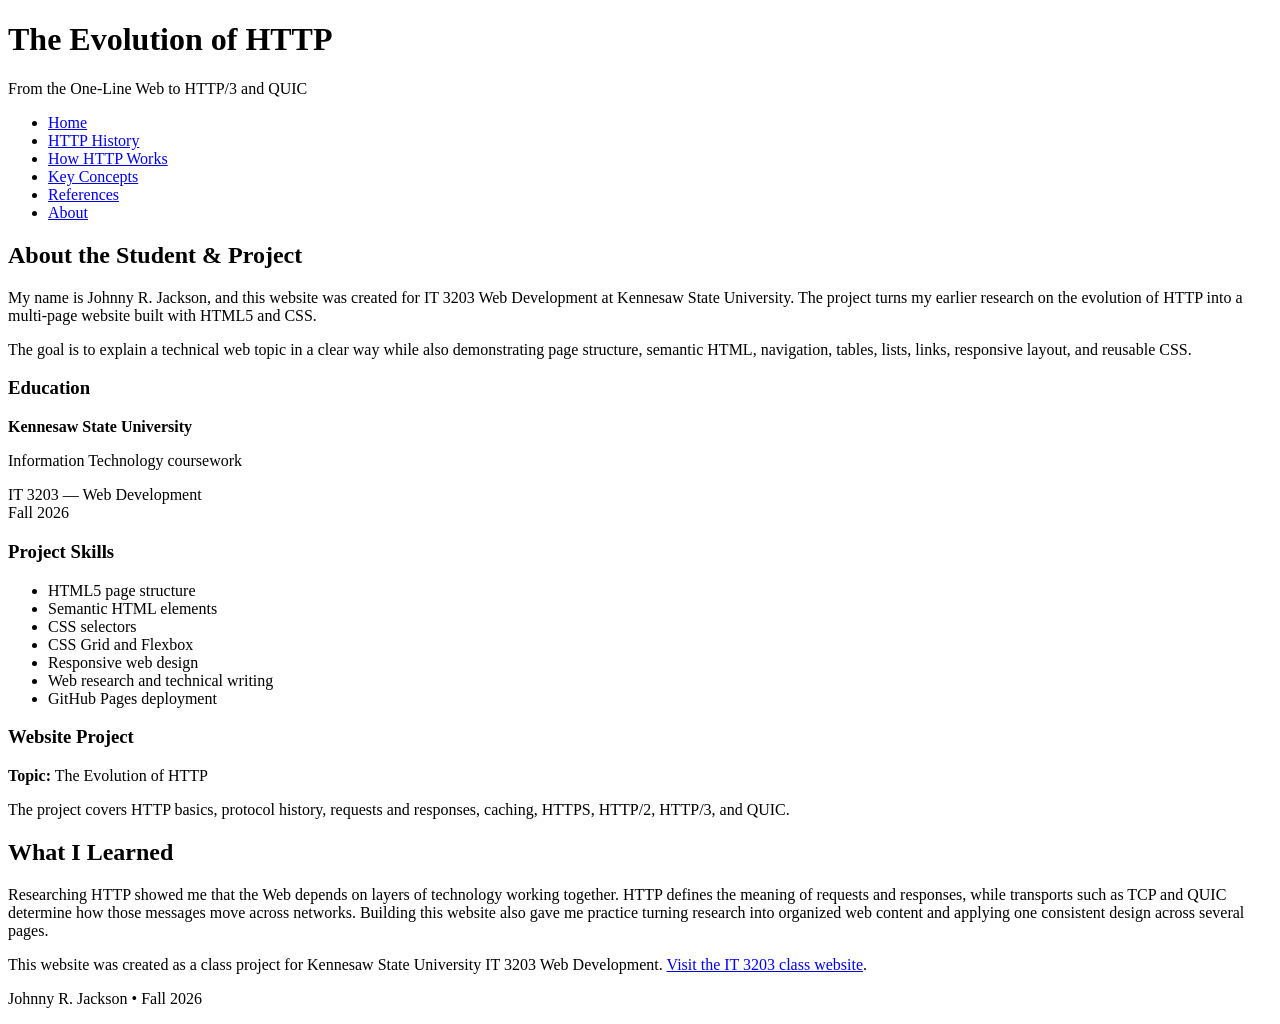
==== about.html @ 581bf615 "Add about page" ====
<!DOCTYPE html>
<!-- IT 3203 Milestone #1: About page with mini resume and project introduction -->
<html lang="en"><head><meta charset="UTF-8"><meta name="viewport" content="width=device-width,initial-scale=1.0"><meta name="description" content="About Johnny R. Jackson and the IT 3203 HTTP project"><title>The Evolution of HTTP | About</title><link rel="stylesheet" href="styles.css"><!-- All site presentation is kept in one external CSS file. --></head><body>
<!-- Shared header and navigation are repeated to meet the consistent-menu requirement. --><header><h1>The Evolution of HTTP</h1><p>From the One-Line Web to HTTP/3 and QUIC</p></header><nav aria-label="Main navigation"><ul><li><a href="index.html">Home</a></li><li><a href="history.html">HTTP History</a></li><li><a href="how-http-works.html">How HTTP Works</a></li><li><a href="concepts.html">Key Concepts</a></li><li><a href="references.html">References</a></li><li><a class="active" href="about.html">About</a></li></ul></nav>
<!-- About content combines a short project introduction with a mini resume. --><main><section class="hero"><h2>About the Student &amp; Project</h2><p>My name is Johnny R. Jackson, and this website was created for IT 3203 Web Development at Kennesaw State University. The project turns my earlier research on the evolution of HTTP into a multi-page website built with HTML5 and CSS.</p><p>The goal is to explain a technical web topic in a clear way while also demonstrating page structure, semantic HTML, navigation, tables, lists, links, responsive layout, and reusable CSS.</p></section>
<section class="grid"><article class="card"><h3>Education</h3><p><strong>Kennesaw State University</strong></p><p>Information Technology coursework</p><p>IT 3203 — Web Development<br>Fall 2026</p></article><article class="card"><h3>Project Skills</h3><ul><li>HTML5 page structure</li><li>Semantic HTML elements</li><li>CSS selectors</li><li>CSS Grid and Flexbox</li><li>Responsive web design</li><li>Web research and technical writing</li><li>GitHub Pages deployment</li></ul></article><article class="card"><h3>Website Project</h3><p><strong>Topic:</strong> The Evolution of HTTP</p><p>The project covers HTTP basics, protocol history, requests and responses, caching, HTTPS, HTTP/2, HTTP/3, and QUIC.</p></article></section>
<section><h2>What I Learned</h2><p>Researching HTTP showed me that the Web depends on layers of technology working together. HTTP defines the meaning of requests and responses, while transports such as TCP and QUIC determine how those messages move across networks. Building this website also gave me practice turning research into organized web content and applying one consistent design across several pages.</p></section></main>
<!-- Required course-project footer. --><footer><p>This website was created as a class project for Kennesaw State University IT 3203 Web Development. <a href="https://ksuweb.github.io/IT3203/" target="_blank" rel="noopener">Visit the IT 3203 class website</a>.</p><p>Johnny R. Jackson • Fall 2026</p></footer></body></html>
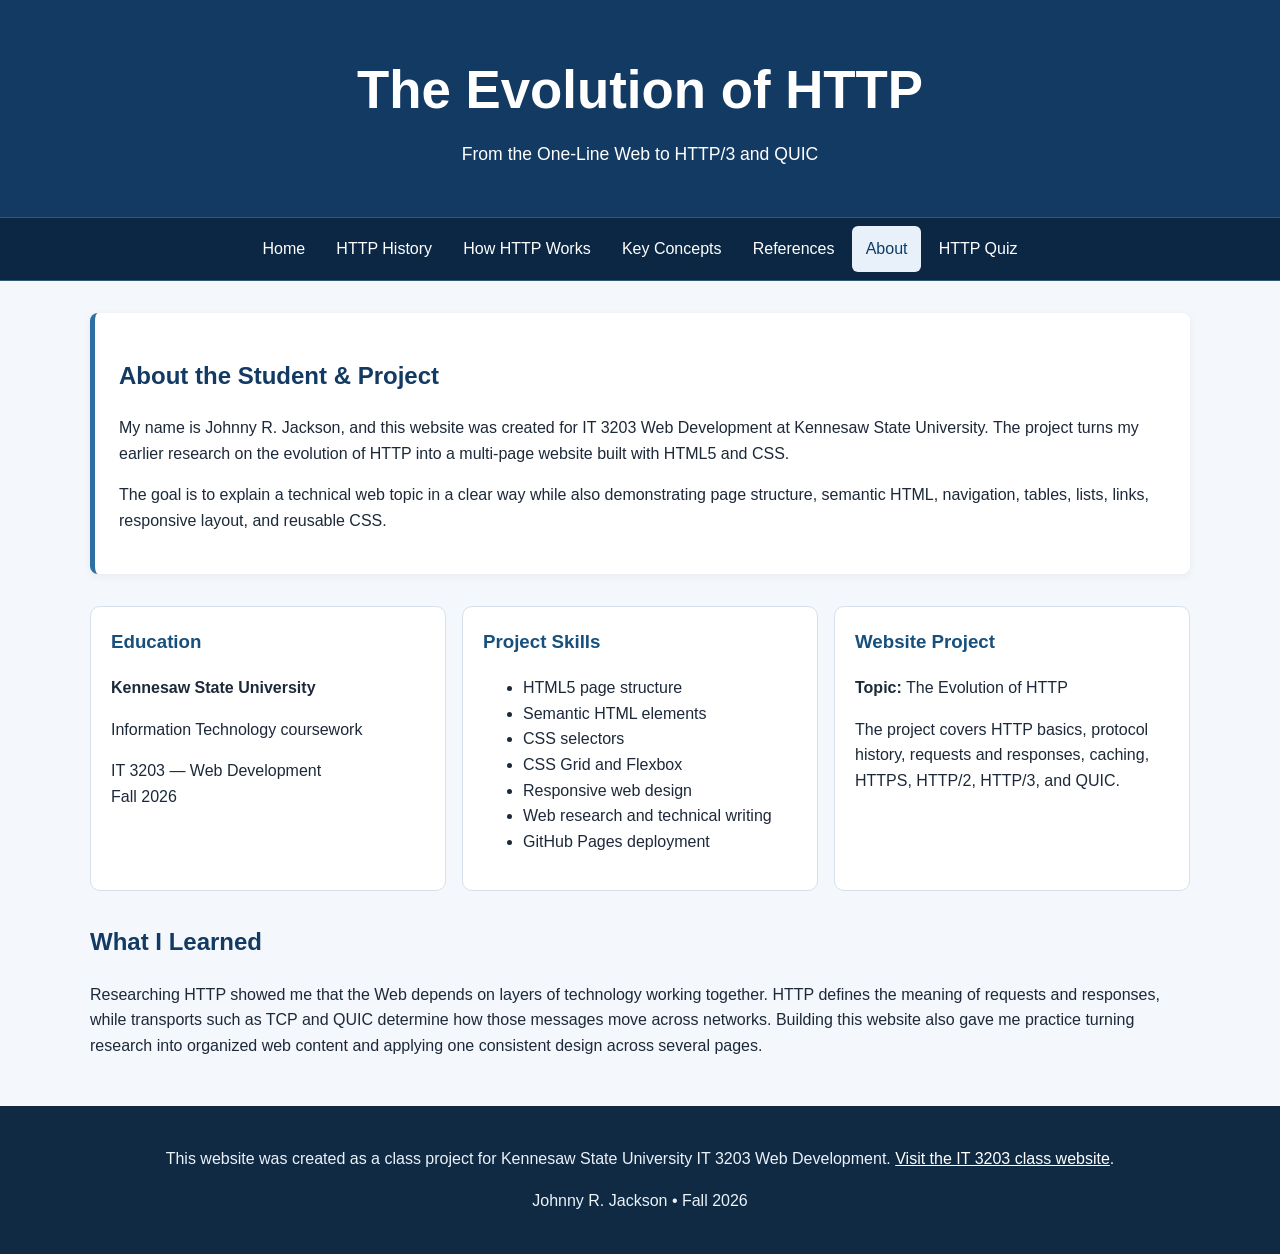
==== commit 2e69a2d7: "Add Milestone 2 interactive HTTP quiz and improve site content" ====
--- a/about.html
+++ b/about.html
@@ -1,7 +1,7 @@
 <!DOCTYPE html>
-<!-- IT 3203 Milestone #1: About page with mini resume and project introduction -->
+<!-- IT 3203 Milestones #1 and #2: About page with mini resume and project introduction -->
 <html lang="en"><head><meta charset="UTF-8"><meta name="viewport" content="width=device-width,initial-scale=1.0"><meta name="description" content="About Johnny R. Jackson and the IT 3203 HTTP project"><title>The Evolution of HTTP | About</title><link rel="stylesheet" href="styles.css"><!-- All site presentation is kept in one external CSS file. --></head><body>
-<!-- Shared header and navigation are repeated to meet the consistent-menu requirement. --><header><h1>The Evolution of HTTP</h1><p>From the One-Line Web to HTTP/3 and QUIC</p></header><nav aria-label="Main navigation"><ul><li><a href="index.html">Home</a></li><li><a href="history.html">HTTP History</a></li><li><a href="how-http-works.html">How HTTP Works</a></li><li><a href="concepts.html">Key Concepts</a></li><li><a href="references.html">References</a></li><li><a class="active" href="about.html">About</a></li></ul></nav>
+<!-- Shared header and navigation are repeated to meet the consistent-menu requirement. --><header><h1>The Evolution of HTTP</h1><p>From the One-Line Web to HTTP/3 and QUIC</p></header><nav aria-label="Main navigation"><ul><li><a href="index.html">Home</a></li><li><a href="history.html">HTTP History</a></li><li><a href="how-http-works.html">How HTTP Works</a></li><li><a href="concepts.html">Key Concepts</a></li><li><a href="references.html">References</a></li><li><a class="active" href="about.html">About</a></li><li><a href="quiz.html">HTTP Quiz</a></li></ul></nav>
 <!-- About content combines a short project introduction with a mini resume. --><main><section class="hero"><h2>About the Student &amp; Project</h2><p>My name is Johnny R. Jackson, and this website was created for IT 3203 Web Development at Kennesaw State University. The project turns my earlier research on the evolution of HTTP into a multi-page website built with HTML5 and CSS.</p><p>The goal is to explain a technical web topic in a clear way while also demonstrating page structure, semantic HTML, navigation, tables, lists, links, responsive layout, and reusable CSS.</p></section>
 <section class="grid"><article class="card"><h3>Education</h3><p><strong>Kennesaw State University</strong></p><p>Information Technology coursework</p><p>IT 3203 — Web Development<br>Fall 2026</p></article><article class="card"><h3>Project Skills</h3><ul><li>HTML5 page structure</li><li>Semantic HTML elements</li><li>CSS selectors</li><li>CSS Grid and Flexbox</li><li>Responsive web design</li><li>Web research and technical writing</li><li>GitHub Pages deployment</li></ul></article><article class="card"><h3>Website Project</h3><p><strong>Topic:</strong> The Evolution of HTTP</p><p>The project covers HTTP basics, protocol history, requests and responses, caching, HTTPS, HTTP/2, HTTP/3, and QUIC.</p></article></section>
 <section><h2>What I Learned</h2><p>Researching HTTP showed me that the Web depends on layers of technology working together. HTTP defines the meaning of requests and responses, while transports such as TCP and QUIC determine how those messages move across networks. Building this website also gave me practice turning research into organized web content and applying one consistent design across several pages.</p></section></main>
--- a/styles.css
+++ b/styles.css
@@ -0,0 +1,96 @@
+/* IT 3203 Milestone #1 - Shared stylesheet for all six HTML pages. */
+
+/* Universal selector: makes element sizing more predictable across the site. */
+* { box-sizing: border-box; }
+
+/* Element selectors: set the site's basic typography, spacing, and colors. */
+body { margin: 0; font-family: Arial, Helvetica, sans-serif; line-height: 1.6; color: #1d2939; background: #f4f7fb; }
+header { padding: 3rem 1.25rem; text-align: center; color: white; background: #123a63; }
+header h1 { margin: 0; font-size: clamp(2rem, 5vw, 3.3rem); }
+header p { margin: .5rem 0 0; font-size: 1.1rem; }
+main { width: min(1100px, 92%); margin: 2rem auto; }
+section, aside, figure { margin-bottom: 2rem; }
+h2 { color: #123a63; }
+a { color: #075da8; }
+a:hover { color: #003b6d; text-decoration-thickness: 2px; }
+code, pre { font-family: Consolas, "Courier New", monospace; }
+pre { overflow-x: auto; padding: 1rem; border: 1px solid #cbd5e1; border-radius: 8px; background: #eef3f8; }
+footer { margin-top: 3rem; padding: 1.5rem; text-align: center; color: #eaf2fa; background: #102a43; }
+footer a { color: white; }
+
+/* Flexbox creates a responsive navigation bar shared by every page. */
+nav { background: #0b2743; border-top: 1px solid #315979; border-bottom: 1px solid #315979; }
+nav ul { display: flex; flex-wrap: wrap; justify-content: center; gap: .25rem; list-style: none; margin: 0; padding: .5rem; }
+nav a { display: block; padding: .65rem .85rem; border-radius: 6px; color: white; text-decoration: none; }
+nav a:hover, nav a.active { background: #e8f1fa; color: #0b3d68; }
+
+/* Class selector: hero panels introduce the purpose of each page. */
+.hero { padding: 1.5rem; border-left: 5px solid #2d6ea3; border-radius: 8px; background: white; box-shadow: 0 2px 8px rgba(0,0,0,.06); }
+
+/* CSS Grid automatically arranges cards into columns when space is available. */
+.grid { display: grid; grid-template-columns: repeat(auto-fit, minmax(230px, 1fr)); gap: 1rem; }
+.card { padding: 1.25rem; border: 1px solid #d7e0ea; border-radius: 10px; background: white; }
+.card h3 { margin-top: 0; color: #174f7d; }
+
+/* ID selector: gives the homepage Key Terms section a unique visual treatment. */
+#key-terms { padding: 1.25rem; border: 2px solid #b8cce0; border-radius: 10px; background: #edf5fc; }
+
+/* The request/response diagram uses Flexbox and wraps on smaller screens. */
+.diagram { padding: 1.25rem; text-align: center; border: 1px solid #d7e0ea; border-radius: 10px; background: white; }
+.flow { display: flex; flex-wrap: wrap; align-items: center; justify-content: center; gap: .8rem; }
+.box { min-width: 145px; padding: 1rem; border: 2px solid #2d6ea3; border-radius: 8px; background: #edf5fc; font-weight: bold; }
+figcaption { margin-top: .8rem; color: #52616f; font-size: .92rem; }
+
+/* Timeline cards visually separate major milestones in HTTP history. */
+.timeline { border-left: 4px solid #2d6ea3; padding-left: 1.25rem; }
+.timeline article { margin: 0 0 1rem; padding: 1rem 1.2rem; border: 1px solid #d7e0ea; border-radius: 8px; background: white; }
+.timeline h3 { margin-top: 0; color: #174f7d; }
+
+/* Tables demonstrate borders, padding, and readable structured data. */
+.table-wrap { overflow-x: auto; }
+table { width: 100%; border-collapse: collapse; background: white; }
+th, td { padding: .8rem; text-align: left; border: 1px solid #cbd5e1; }
+th { color: white; background: #174f7d; }
+tbody tr:nth-child(even) { background: #f2f6fa; }
+
+/* Notes and reference lists add spacing and emphasis without changing HTML structure. */
+.note { padding: 1.25rem; border: 1px solid #b8cce0; border-radius: 10px; background: #edf5fc; }
+.references li { margin-bottom: .75rem; }
+.portrait-placeholder { display: grid; place-items: center; min-height: 150px; border: 2px dashed #9db2c7; border-radius: 10px; background: white; }
+
+/* Responsive media query adjusts navigation and spacing for smaller screens. */
+@media (max-width: 620px) {
+  header { padding: 2rem 1rem; }
+  nav ul { flex-direction: column; align-items: stretch; }
+  nav a { text-align: center; }
+  main { width: 94%; }
+  .flow { flex-direction: column; }
+}
+
+/* Keeps the diagram image inside the viewport on small screens. */
+.illustration{display:block;max-width:100%;height:auto;margin:0 auto 12px}
+
+/* Milestone 2: quiz uses the same site colors, spacing, and navigation. */
+.quiz-intro{max-width:780px;margin:0 auto 1.5rem}
+.quiz-form{max-width:850px;margin:0 auto}
+.question{background:#fff;border:1px solid #cbd5e1;border-radius:12px;padding:1.35rem;margin:1rem 0}
+.question legend{font-weight:700;color:#123a63;padding:0 .3rem}
+.question label.option{display:block;padding:.55rem .7rem;margin:.35rem 0;border-radius:7px;cursor:pointer}
+.question label.option:hover{background:#eaf3fc}
+.question input[type=text]{display:block;width:100%;max-width:480px;padding:.8rem;border:1px solid #718096;border-radius:7px;font:inherit;margin-top:.5rem}
+.question input[type=radio],.question input[type=checkbox]{margin-right:.55rem;accent-color:#1769aa}
+.quiz-actions{display:flex;flex-wrap:wrap;gap:1rem;margin:1.3rem 0}
+.quiz-actions button,.quiz-link{display:inline-block;border:0;border-radius:8px;padding:.8rem 1.2rem;background:#1769aa;color:white;font:inherit;font-weight:700;text-decoration:none;cursor:pointer}
+.quiz-actions button:hover,.quiz-link:hover{background:#104d80;color:#fff}
+.quiz-actions .secondary{background:#46566a}
+.quiz-actions .secondary:hover{background:#27384a}
+.quiz-results{max-width:850px;margin:1.5rem auto;background:#fff;border:2px solid #b9c9d9;border-radius:12px;padding:1.5rem}
+.quiz-results[hidden]{display:none}
+.quiz-results .pass{color:#116538}
+.quiz-results .fail{color:#a12a2a}
+.feedback{border-left:4px solid #718096;margin:.75rem 0;padding:.7rem 1rem;background:#f5f7fa}
+.feedback.correct{border-color:#238b51;background:#edf8f0}
+.feedback.incorrect{border-color:#c64a42;background:#fff0ee}
+.feedback p{margin:.2rem 0}
+.quiz-help{font-size:.95rem;color:#475569}
+@media(max-width:650px){.question{padding:1rem}.quiz-actions button{width:100%}}
